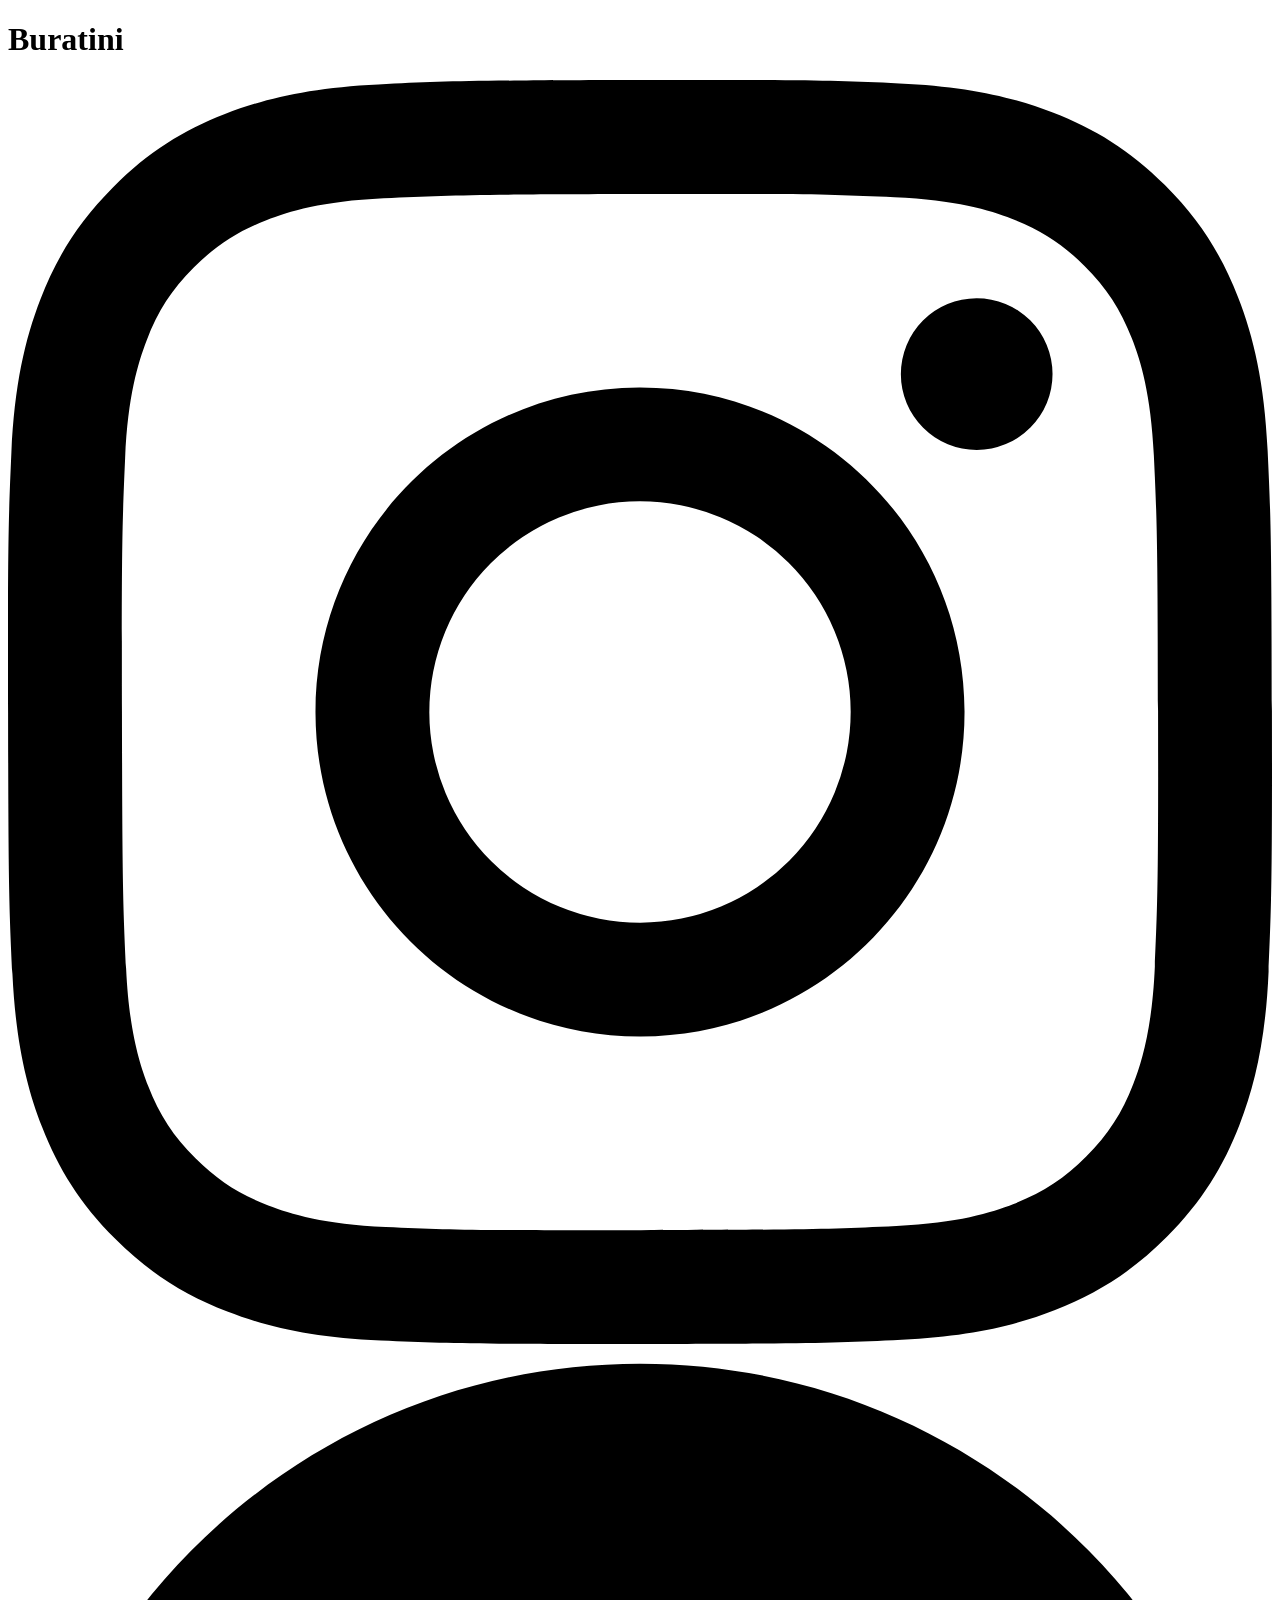
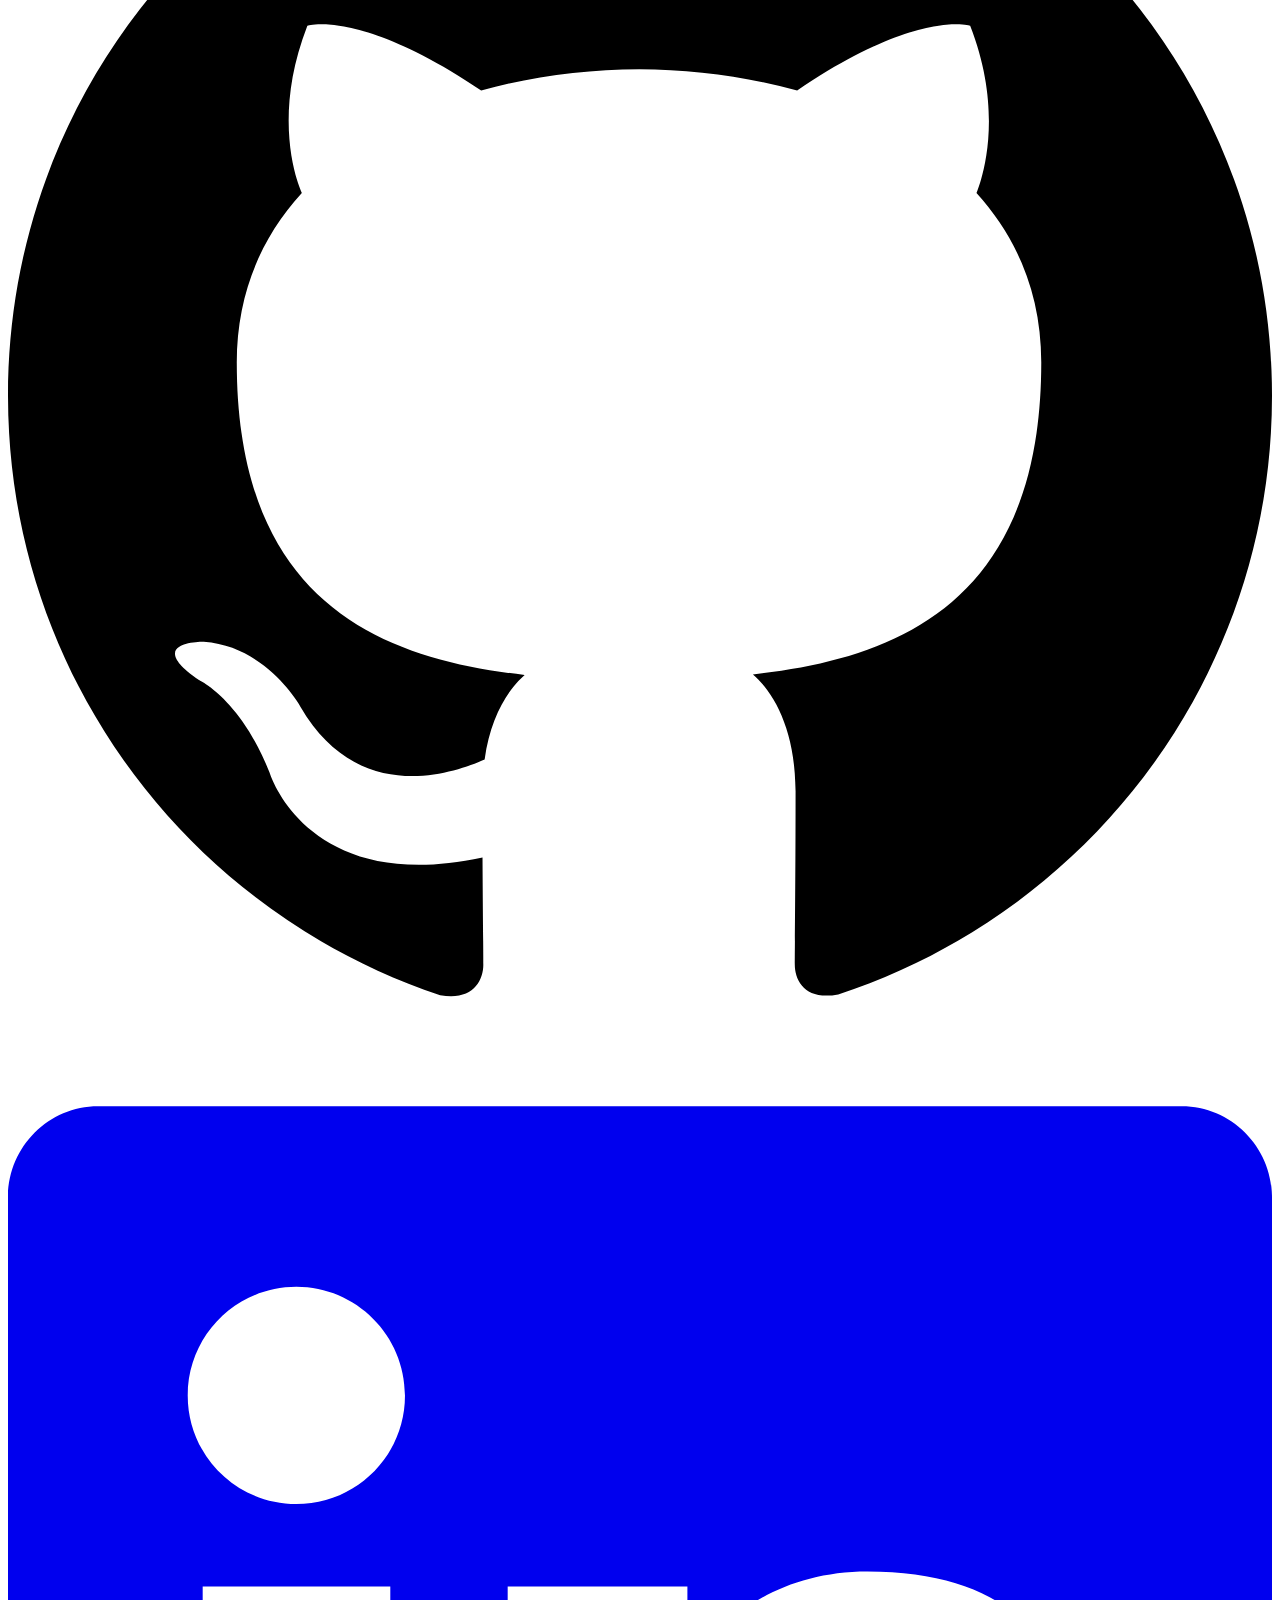
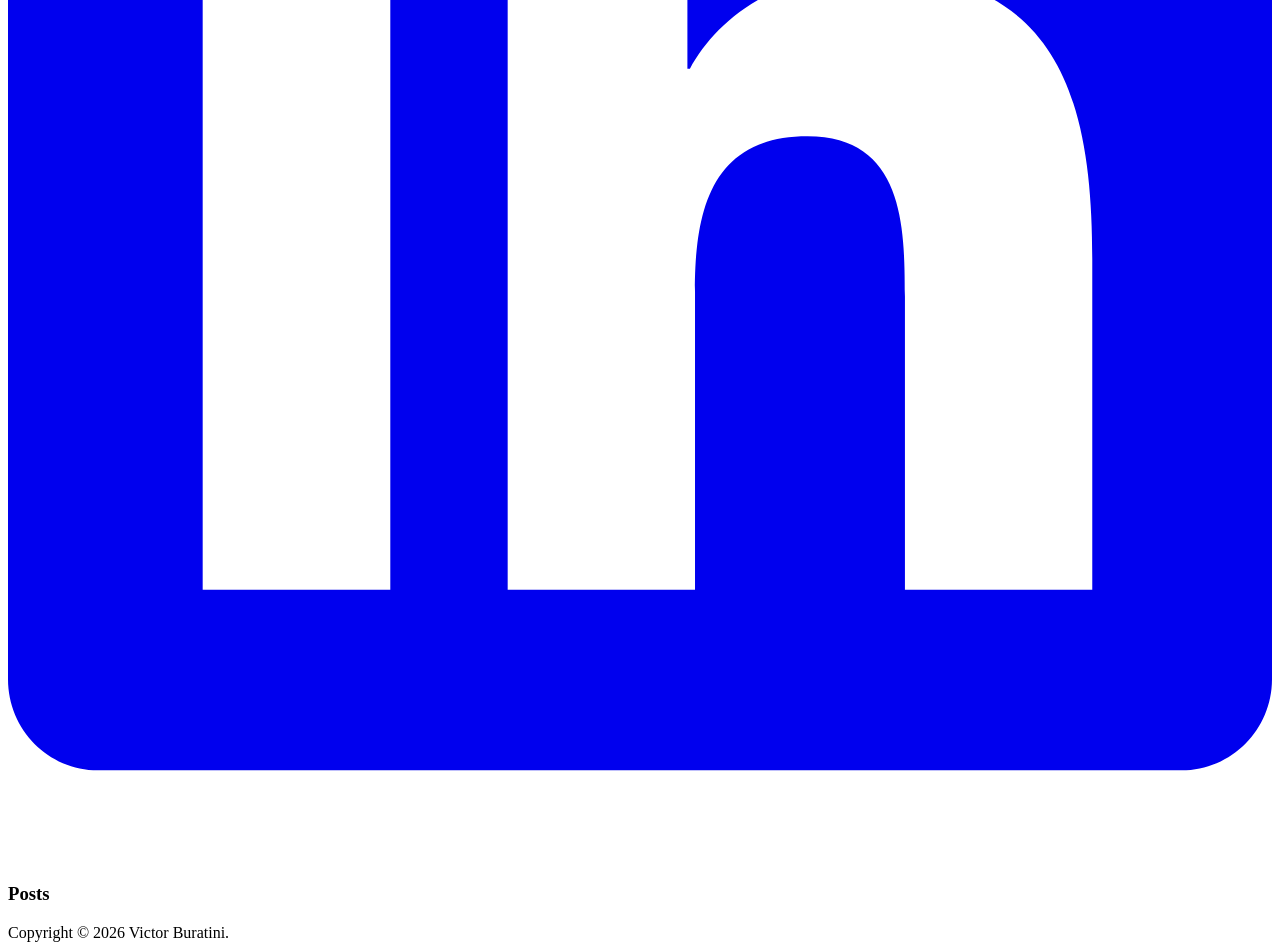
==== api/web/src/pages/home/index.html @ a0495c5c "first commit" ====
<!DOCTYPE html>
<html lang="pt">
<head>
    <meta charset="UTF-8">
    <meta name="viewport" content="width=device-width, initial-scale=1.0">
    <title>BR7T</title>
    <link rel="stylesheet" href="/pages/fonts.css">
    <link rel="stylesheet" href="/pages/home/styles.css">

</head>
<body>
    <main id="CenterMain">
        <div id="NameDiv">
            <h1>Buratini</h1>
        </div>
        <div id="SocialMedias">
            <div >
                <a href="https://www.instagram.com/victorburatini/" target="_blank">
                    <svg role="img" viewBox="0 0 24 24" id="instagram" xmlns="http://www.w3.org/2000/svg"><title>Instagram</title><path d="M7.0301.084c-1.2768.0602-2.1487.264-2.911.5634-.7888.3075-1.4575.72-2.1228 1.3877-.6652.6677-1.075 1.3368-1.3802 2.127-.2954.7638-.4956 1.6365-.552 2.914-.0564 1.2775-.0689 1.6882-.0626 4.947.0062 3.2586.0206 3.6671.0825 4.9473.061 1.2765.264 2.1482.5635 2.9107.308.7889.72 1.4573 1.388 2.1228.6679.6655 1.3365 1.0743 2.1285 1.38.7632.295 1.6361.4961 2.9134.552 1.2773.056 1.6884.069 4.9462.0627 3.2578-.0062 3.668-.0207 4.9478-.0814 1.28-.0607 2.147-.2652 2.9098-.5633.7889-.3086 1.4578-.72 2.1228-1.3881.665-.6682 1.0745-1.3378 1.3795-2.1284.2957-.7632.4966-1.636.552-2.9124.056-1.2809.0692-1.6898.063-4.948-.0063-3.2583-.021-3.6668-.0817-4.9465-.0607-1.2797-.264-2.1487-.5633-2.9117-.3084-.7889-.72-1.4568-1.3876-2.1228C21.2982 1.33 20.628.9208 19.8378.6165 19.074.321 18.2017.1197 16.9244.0645 15.6471.0093 15.236-.005 11.977.0014 8.718.0076 8.31.0215 7.0301.0839m.1402 21.6932c-1.17-.0509-1.8053-.2453-2.2287-.408-.5606-.216-.96-.4771-1.3819-.895-.422-.4178-.6811-.8186-.9-1.378-.1644-.4234-.3624-1.058-.4171-2.228-.0595-1.2645-.072-1.6442-.079-4.848-.007-3.2037.0053-3.583.0607-4.848.05-1.169.2456-1.805.408-2.2282.216-.5613.4762-.96.895-1.3816.4188-.4217.8184-.6814 1.3783-.9003.423-.1651 1.0575-.3614 2.227-.4171 1.2655-.06 1.6447-.072 4.848-.079 3.2033-.007 3.5835.005 4.8495.0608 1.169.0508 1.8053.2445 2.228.408.5608.216.96.4754 1.3816.895.4217.4194.6816.8176.9005 1.3787.1653.4217.3617 1.056.4169 2.2263.0602 1.2655.0739 1.645.0796 4.848.0058 3.203-.0055 3.5834-.061 4.848-.051 1.17-.245 1.8055-.408 2.2294-.216.5604-.4763.96-.8954 1.3814-.419.4215-.8181.6811-1.3783.9-.4224.1649-1.0577.3617-2.2262.4174-1.2656.0595-1.6448.072-4.8493.079-3.2045.007-3.5825-.006-4.848-.0608M16.953 5.5864A1.44 1.44 0 1 0 18.39 4.144a1.44 1.44 0 0 0-1.437 1.4424M5.8385 12.012c.0067 3.4032 2.7706 6.1557 6.173 6.1493 3.4026-.0065 6.157-2.7701 6.1506-6.1733-.0065-3.4032-2.771-6.1565-6.174-6.1498-3.403.0067-6.156 2.771-6.1496 6.1738M8 12.0077a4 4 0 1 1 4.008 3.9921A3.9996 3.9996 0 0 1 8 12.0077"/></svg>
                </a>
            </div>
            <div>
                <a href="https://github.com/BR7T" target="_blank">
                    <svg role="img" viewBox="0 0 24 24" id="github" xmlns="http://www.w3.org/2000/svg"><title>GitHub</title><path d="M12 .297c-6.63 0-12 5.373-12 12 0 5.303 3.438 9.8 8.205 11.385.6.113.82-.258.82-.577 0-.285-.01-1.04-.015-2.04-3.338.724-4.042-1.61-4.042-1.61C4.422 18.07 3.633 17.7 3.633 17.7c-1.087-.744.084-.729.084-.729 1.205.084 1.838 1.236 1.838 1.236 1.07 1.835 2.809 1.305 3.495.998.108-.776.417-1.305.76-1.605-2.665-.3-5.466-1.332-5.466-5.93 0-1.31.465-2.38 1.235-3.22-.135-.303-.54-1.523.105-3.176 0 0 1.005-.322 3.3 1.23.96-.267 1.98-.399 3-.405 1.02.006 2.04.138 3 .405 2.28-1.552 3.285-1.23 3.285-1.23.645 1.653.24 2.873.12 3.176.765.84 1.23 1.91 1.23 3.22 0 4.61-2.805 5.625-5.475 5.92.42.36.81 1.096.81 2.22 0 1.606-.015 2.896-.015 3.286 0 .315.21.69.825.57C20.565 22.092 24 17.592 24 12.297c0-6.627-5.373-12-12-12"/></svg>
                </a>
            </div>
            <div>
                <a href="https://www.linkedin.com/in/victor-buratini-965623276/">
                    <svg stroke="currentColor" id="linkedin" fill="currentColor" stroke-width="0" viewBox="0 0 448 512" xmlns="http://www.w3.org/2000/svg"><path d="M416 32H31.9C14.3 32 0 46.5 0 64.3v383.4C0 465.5 14.3 480 31.9 480H416c17.6 0 32-14.5 32-32.3V64.3c0-17.8-14.4-32.3-32-32.3zM135.4 416H69V202.2h66.5V416zm-33.2-243c-21.3 0-38.5-17.3-38.5-38.5S80.9 96 102.2 96c21.2 0 38.5 17.3 38.5 38.5 0 21.3-17.2 38.5-38.5 38.5zm282.1 243h-66.4V312c0-24.8-.5-56.7-34.5-56.7-34.6 0-39.9 27-39.9 54.9V416h-66.4V202.2h63.7v29.2h.9c8.9-16.8 30.6-34.5 62.9-34.5 67.2 0 79.7 44.3 79.7 101.9V416z"></path></svg>
                </a>
            </div>
        </div>
    </main>
    <div id="Pages">
        <h3 onclick="">Posts</h3>
    </div>
    <footer class="Funnel">
        Copyright © 2026 Victor Buratini.
    </footer>

    <script type="module" src="/pages/home/script.js"></script>
</body>
</html>
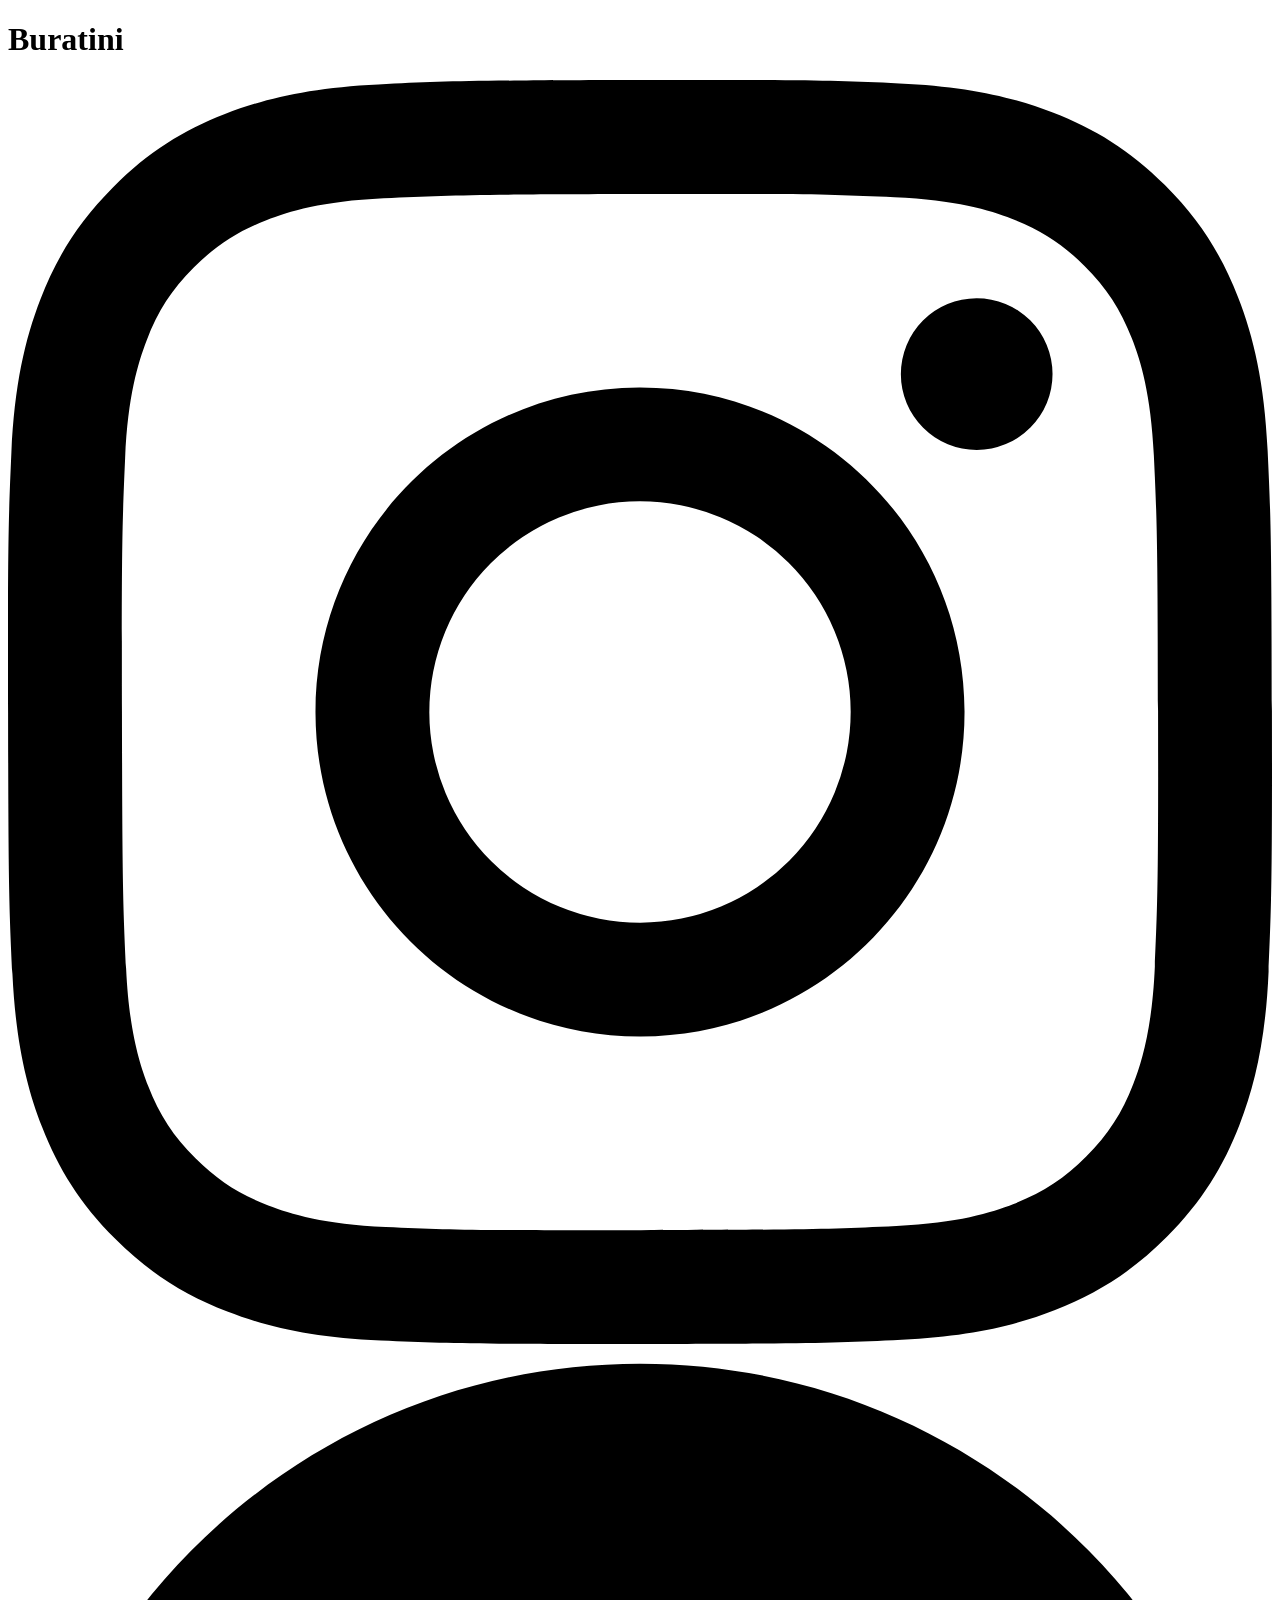
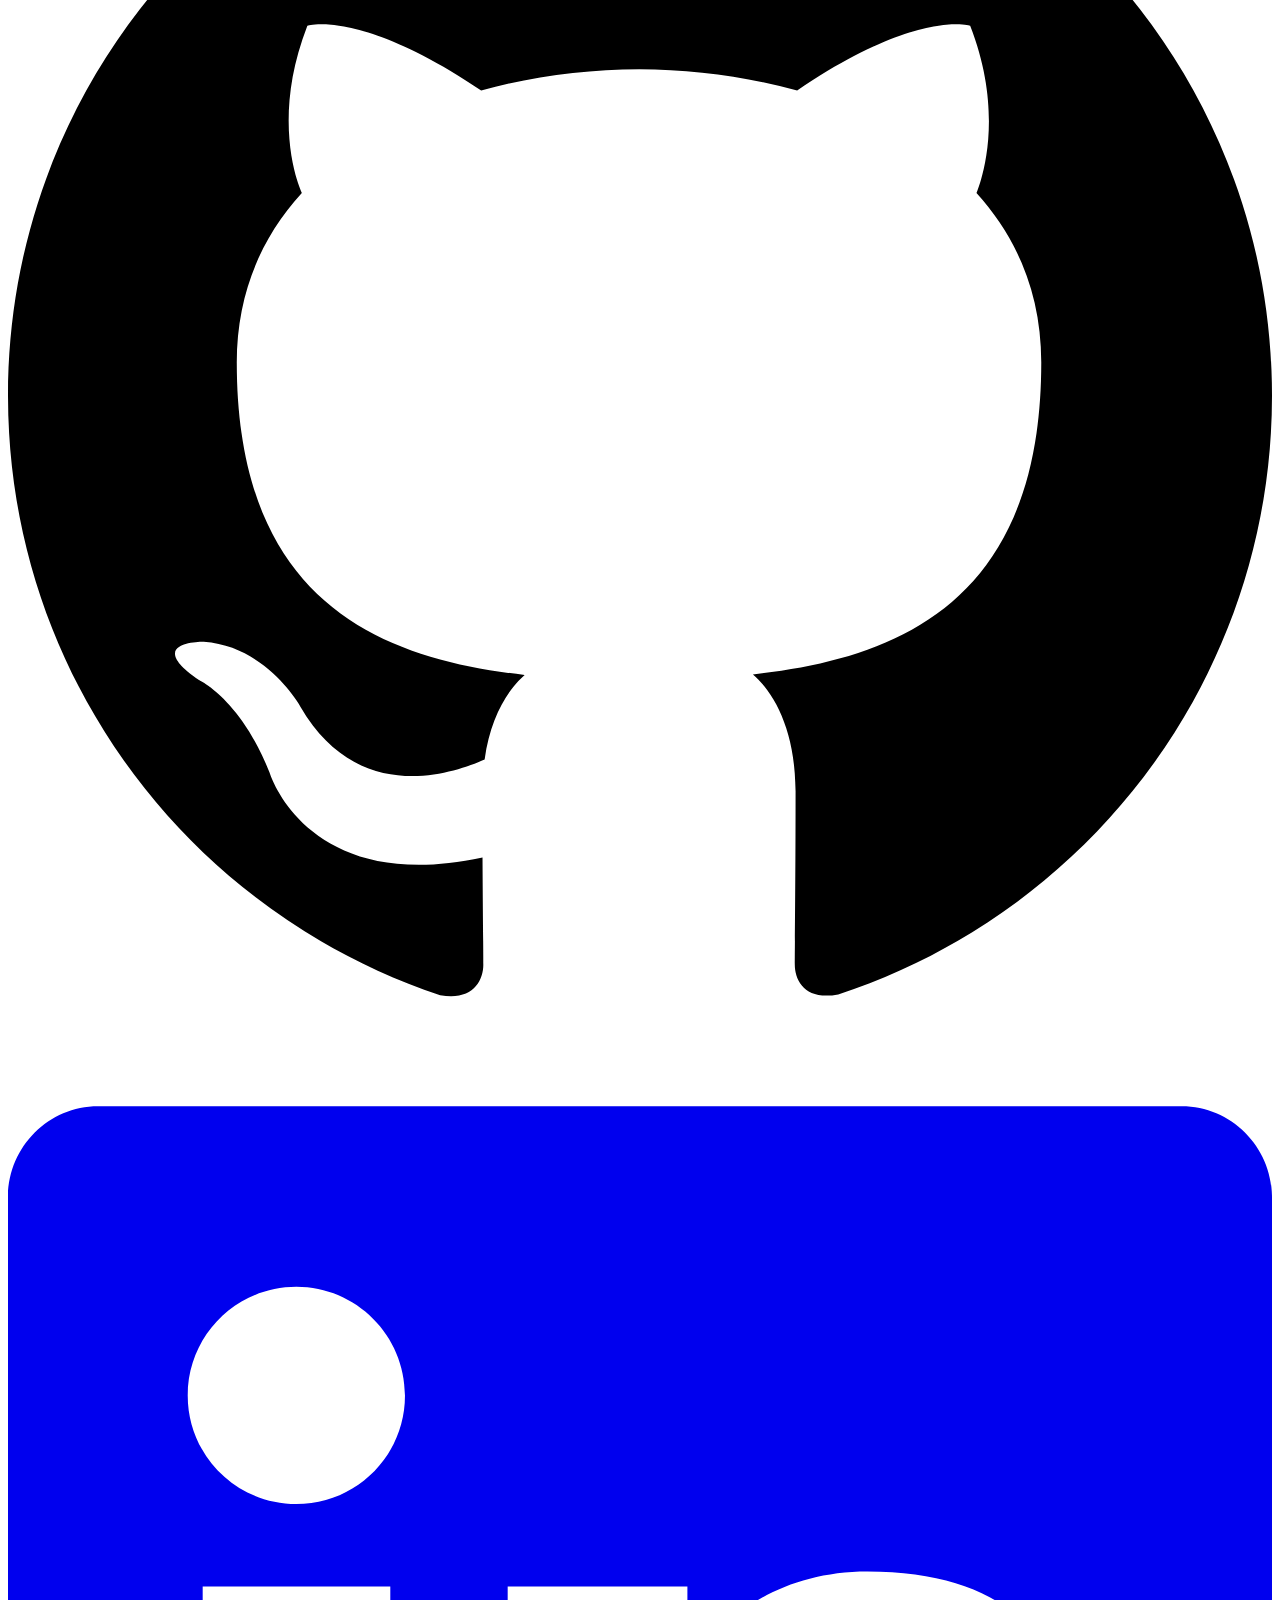
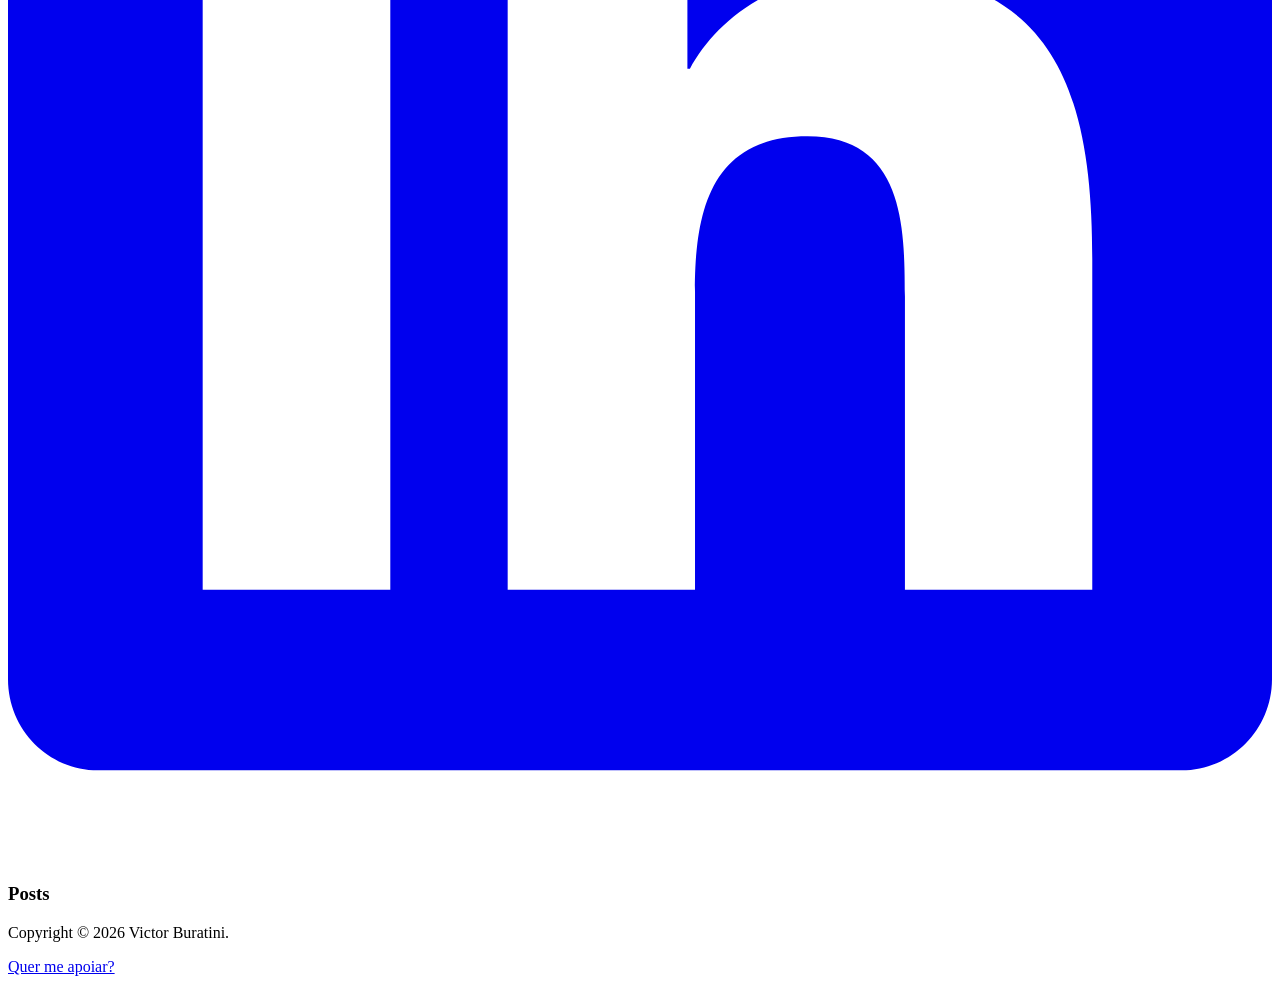
==== commit 36d10f7d: "Ko-Fi" ====
--- a/api/web/src/pages/home/index.html
+++ b/api/web/src/pages/home/index.html
@@ -3,7 +3,7 @@
 <head>
     <meta charset="UTF-8">
     <meta name="viewport" content="width=device-width, initial-scale=1.0">
-    <title>BR7T</title>
+    <title>Home | BR7T</title>
     <link rel="stylesheet" href="/pages/fonts.css">
     <link rel="stylesheet" href="/pages/home/styles.css">
 
@@ -35,7 +35,12 @@
         <h3 onclick="">Posts</h3>
     </div>
     <footer class="Funnel">
-        Copyright © 2026 Victor Buratini.
+        <p>
+            Copyright © 2026 Victor Buratini.
+        </p>
+        <a href="https://ko-fi.com/buratini" target="_blank" class="ko-fi">
+            Quer me apoiar?
+        </a>
     </footer>
 
     <script type="module" src="/pages/home/script.js"></script>
